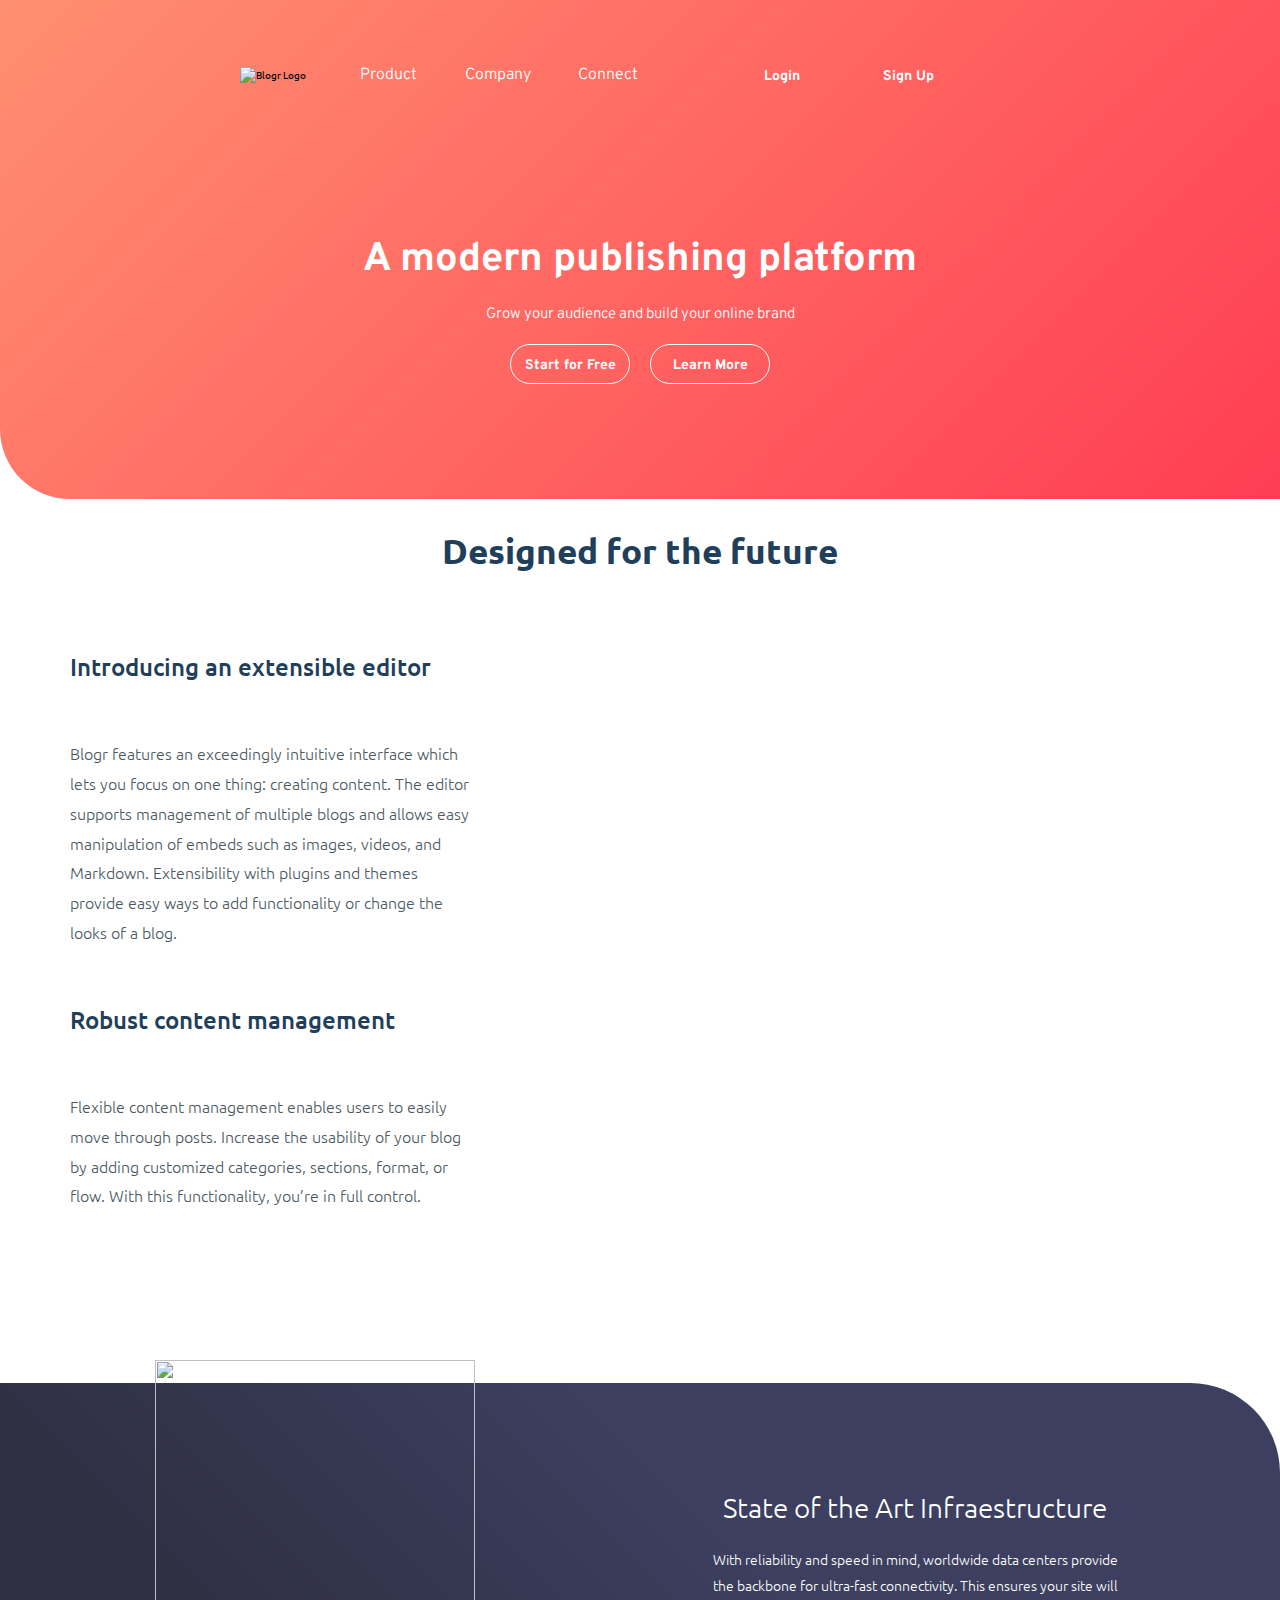
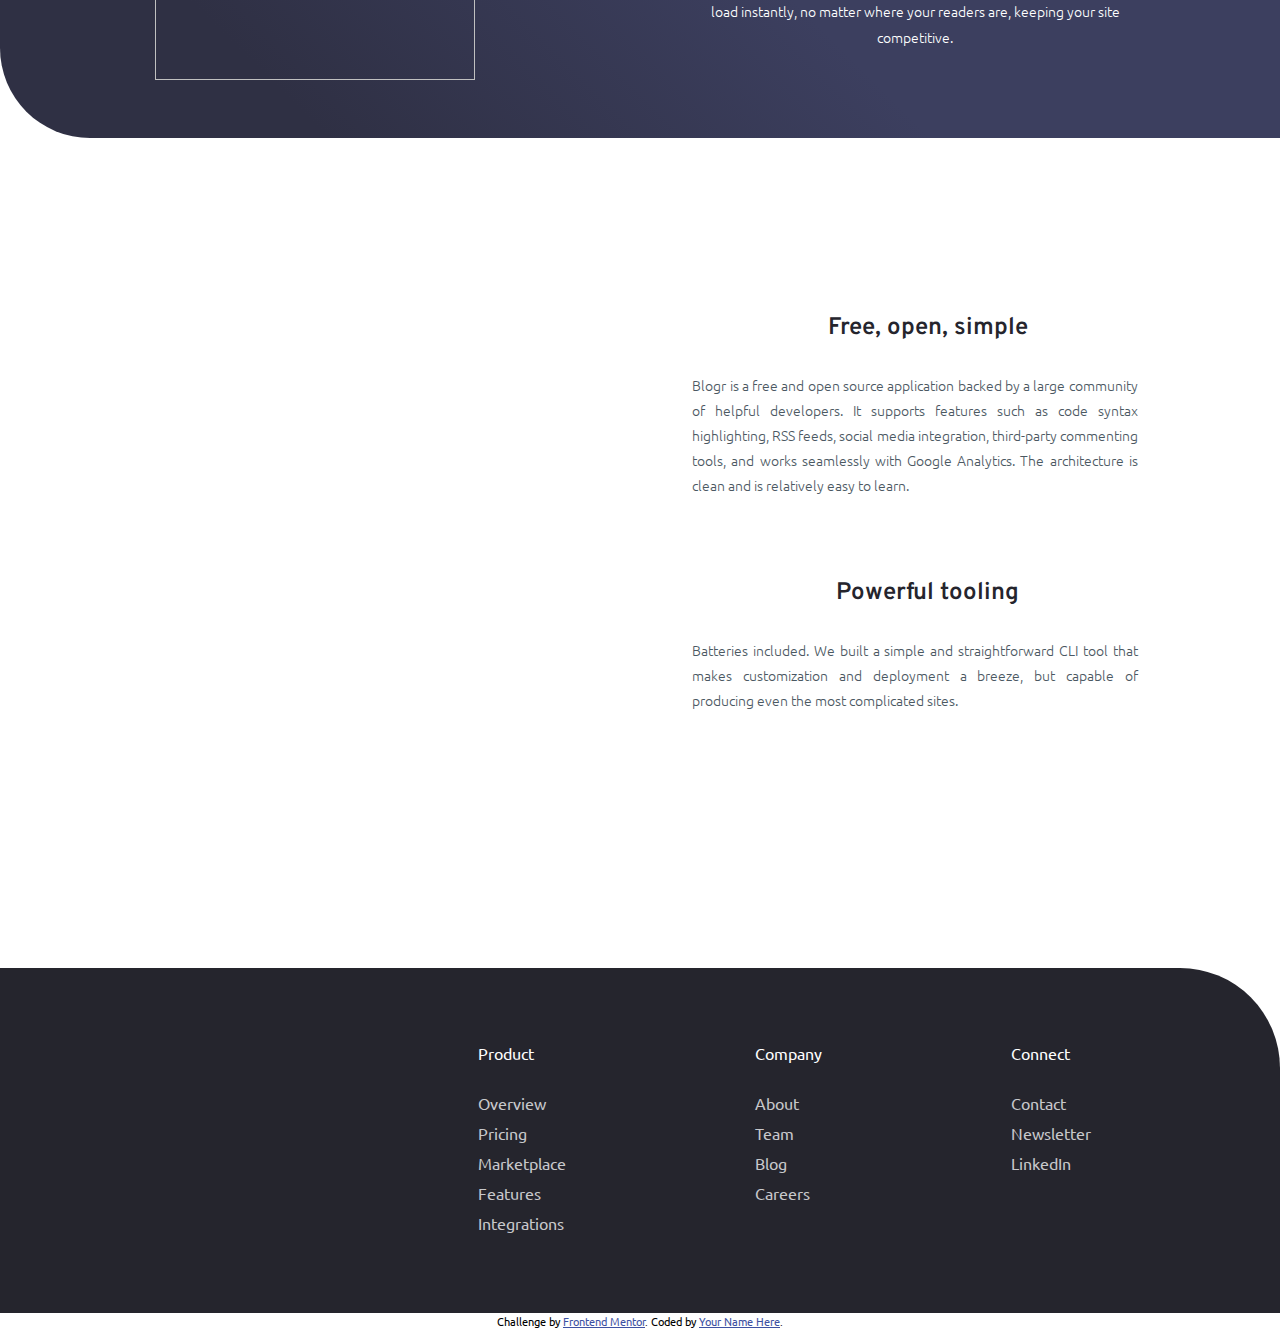
==== index.html @ a586791e "Add index.html in root with a redirectioner" ====
<!DOCTYPE html>
<html lang="en">
<head>
  <meta charset="UTF-8">
  <meta http-equiv="X-UA-Compatible" content="IE=edge">
  <meta name="viewport" content="width=device-width, initial-scale=1.0">
  <meta http-equiv="refresh" content="0; url=https://bit-hug-learning.github.io/blogr/public/">
  <title>Document</title>
</head>
<body>
  
</body>
</html>
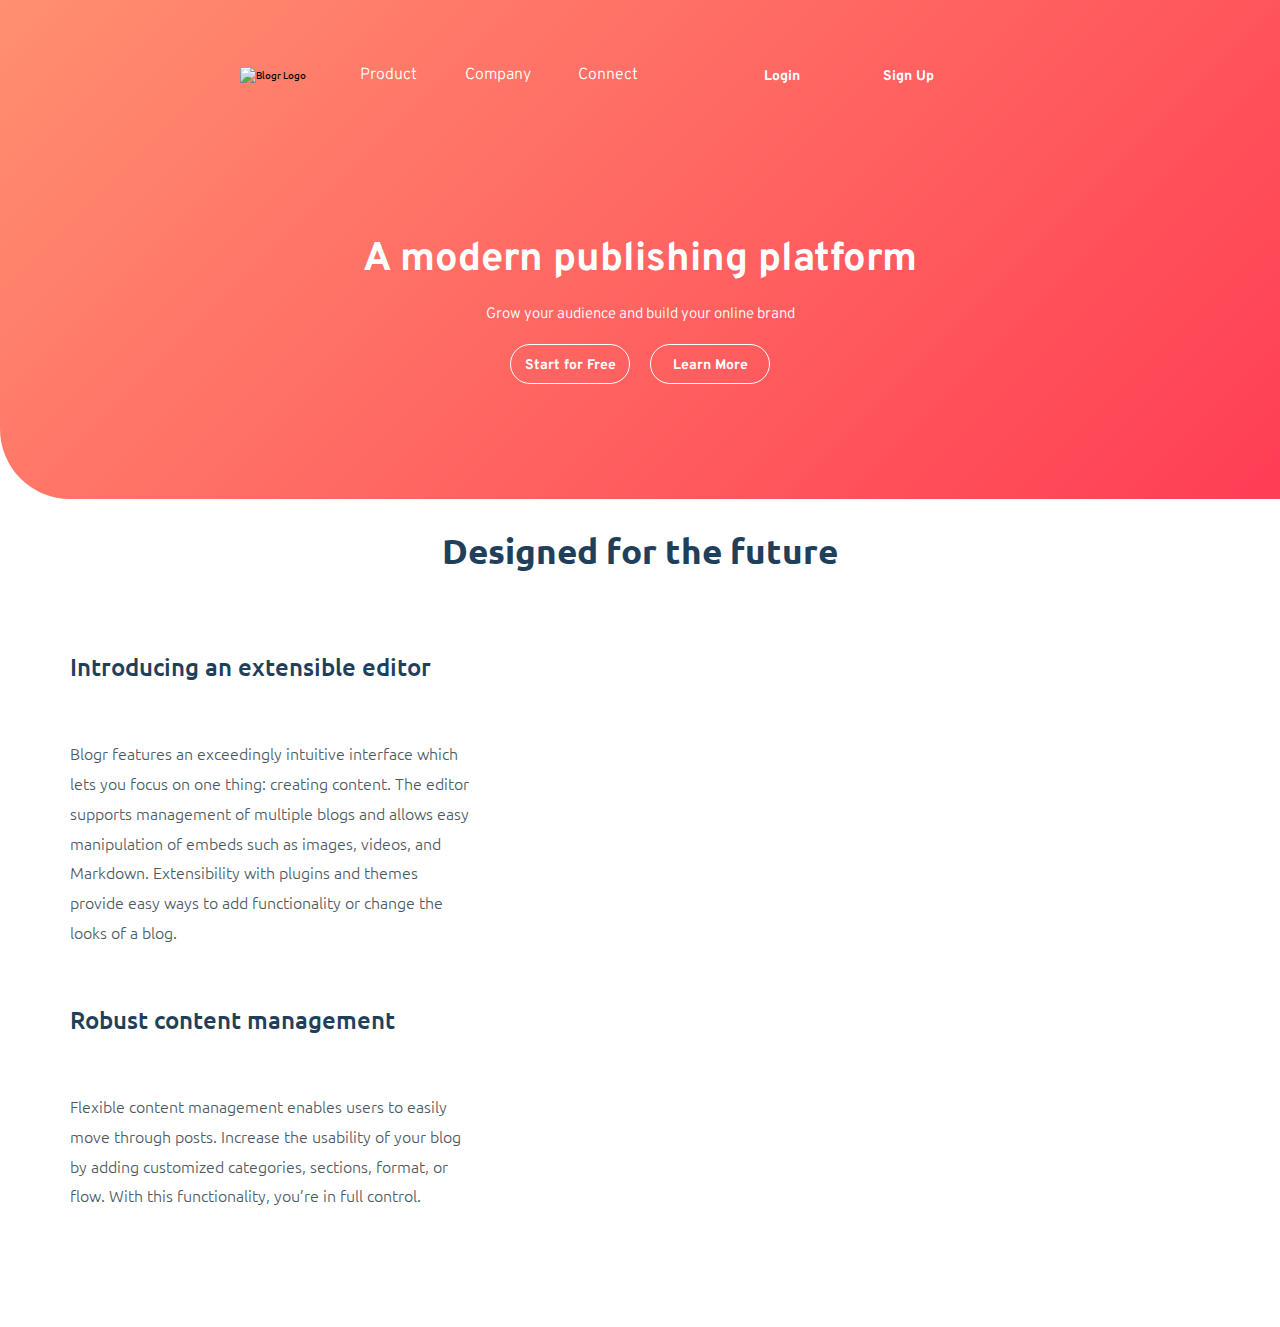
==== commit 4967a7d8: "Delete section-1-prueba style" ====
--- a/index.html
+++ b/index.html
@@ -4,7 +4,7 @@
   <meta charset="UTF-8">
   <meta http-equiv="X-UA-Compatible" content="IE=edge">
   <meta name="viewport" content="width=device-width, initial-scale=1.0">
-  <meta http-equiv="refresh" content="0; url=https://bit-hug-learning.github.io/blogr/public/">
+  <meta http-equiv="refresh" content="0; url=public/index.html">
   <title>Document</title>
 </head>
 <body>
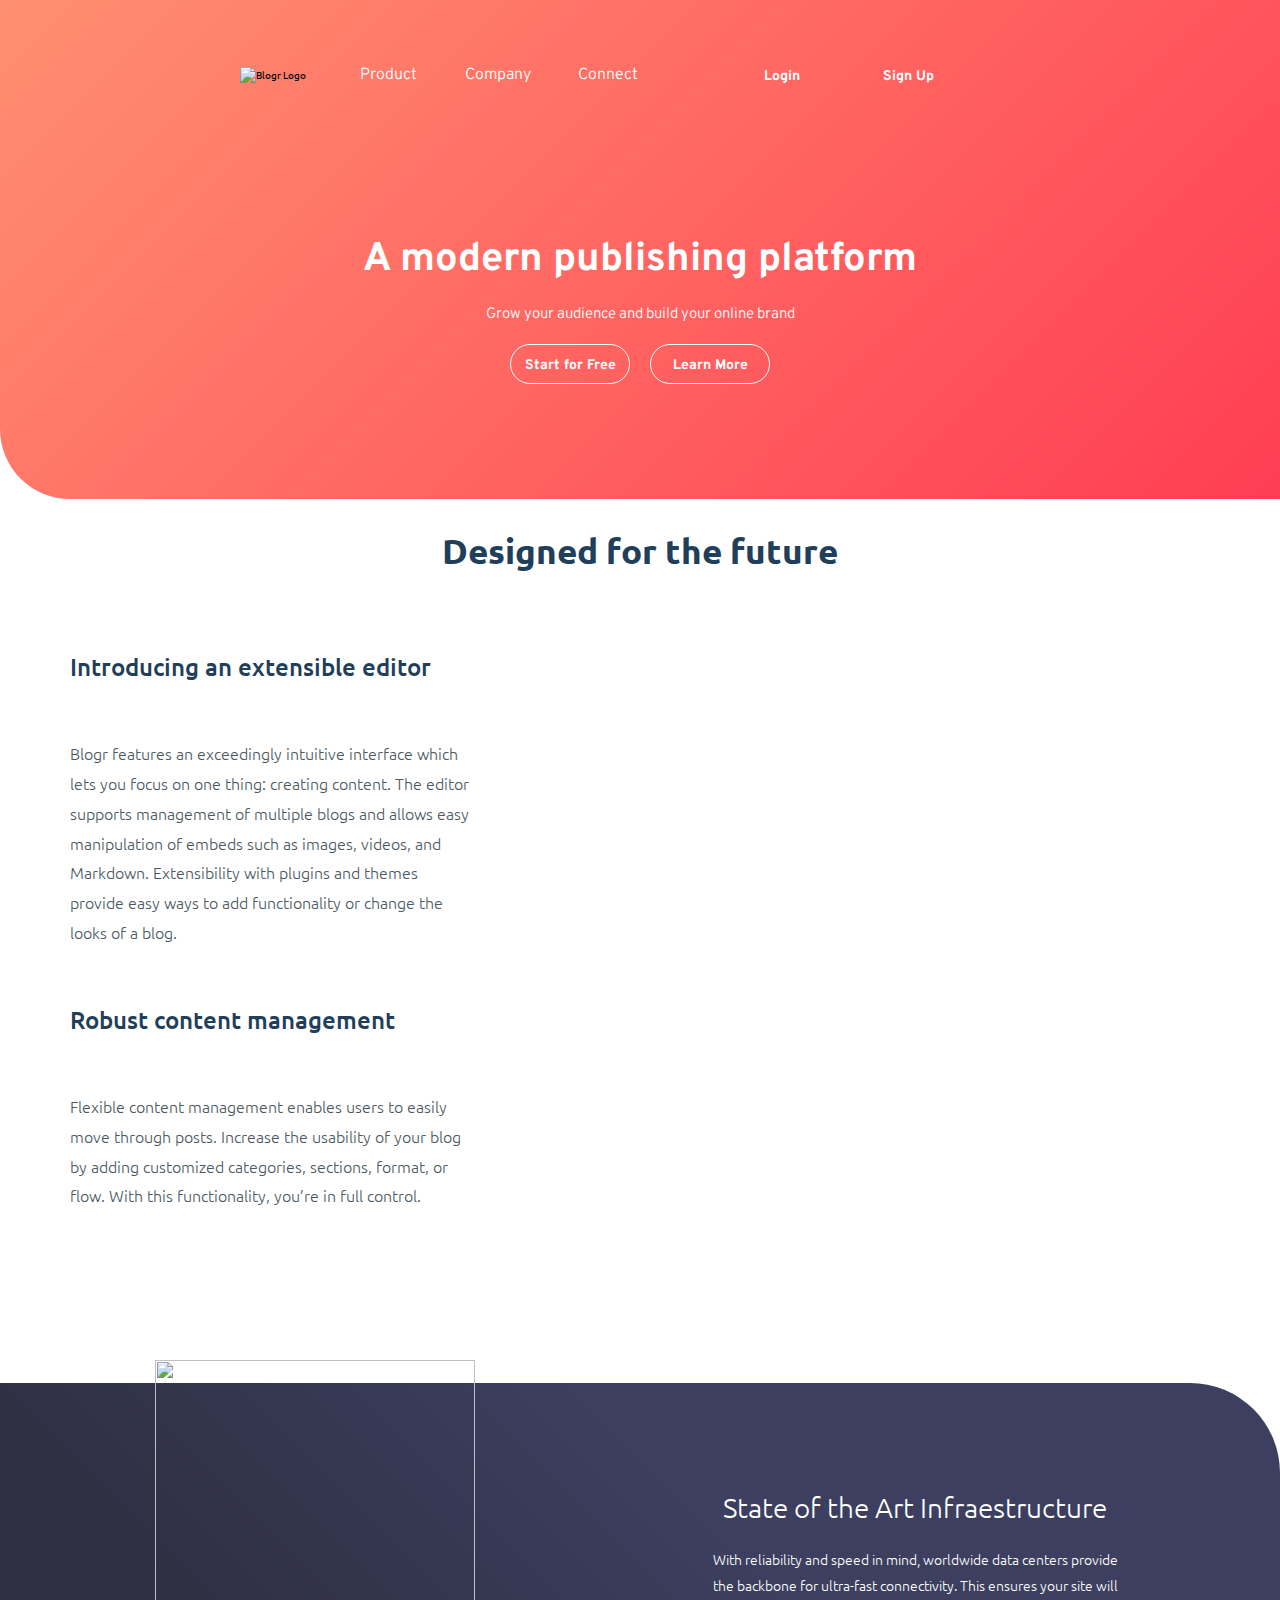
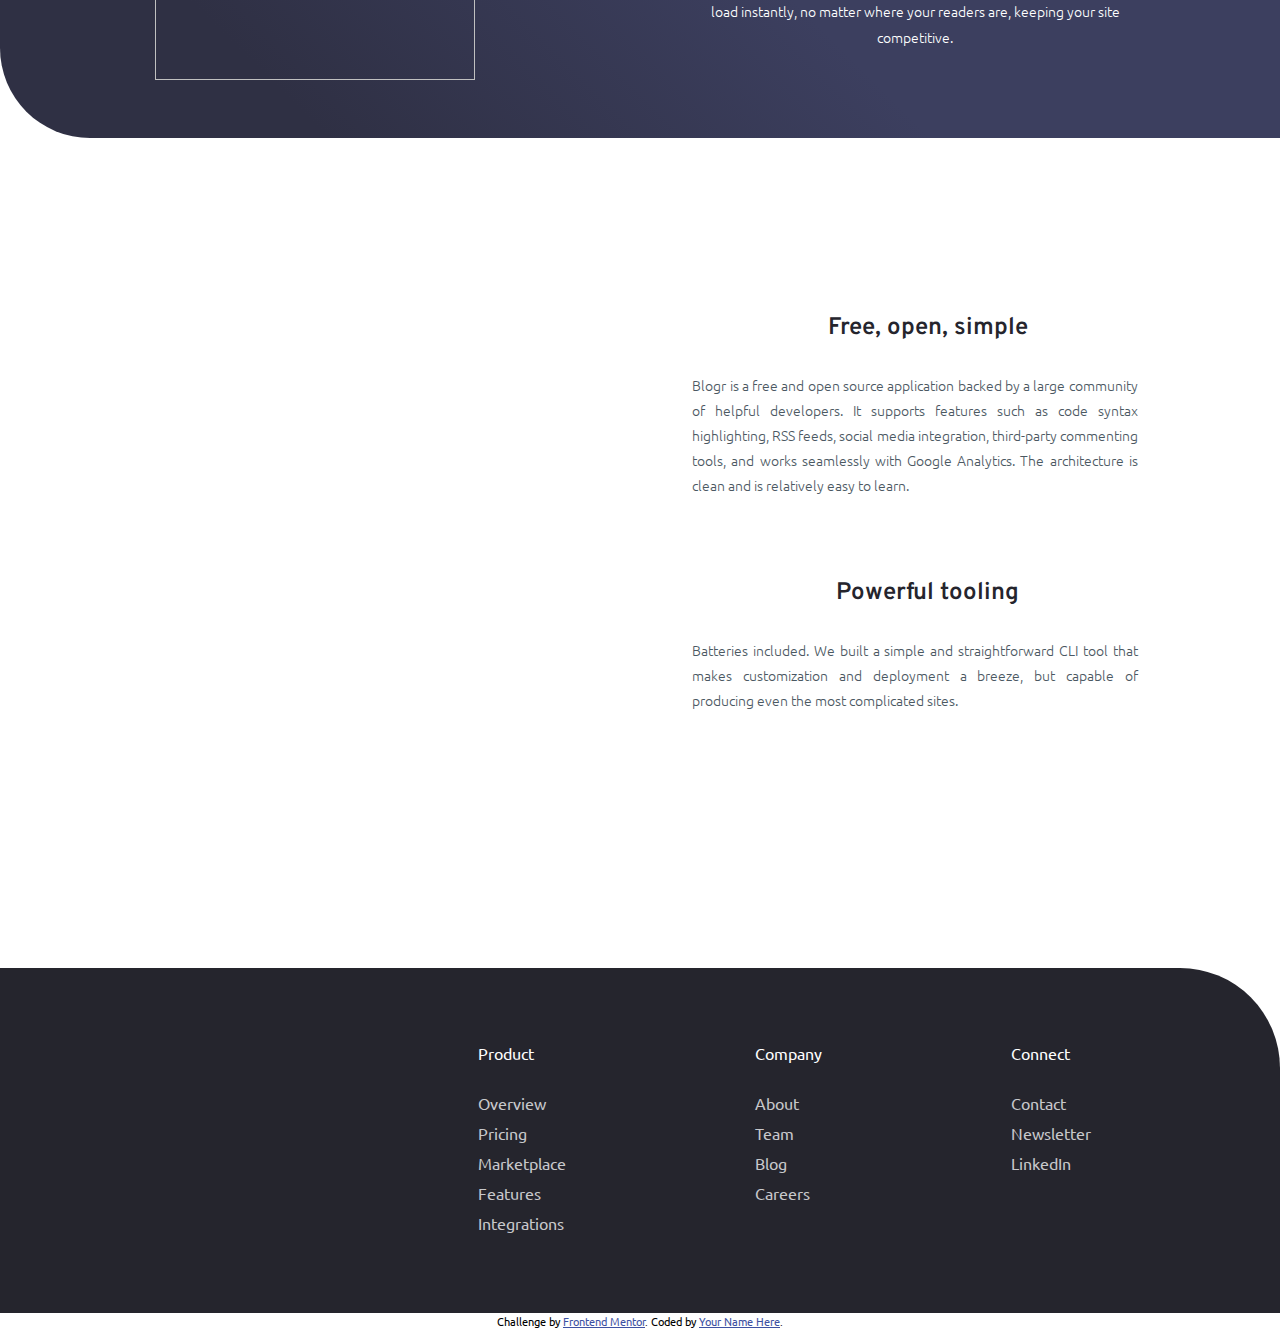
==== commit 8ddfd5ef: "Update index.html" ====
--- a/index.html
+++ b/index.html
@@ -4,10 +4,10 @@
   <meta charset="UTF-8">
   <meta http-equiv="X-UA-Compatible" content="IE=edge">
   <meta name="viewport" content="width=device-width, initial-scale=1.0">
-  <meta http-equiv="refresh" content="0; url=public/index.html">
+  <meta http-equiv="refresh" content="0; url=https://bit-hug-learning.github.io/blogr/public/">
   <title>Document</title>
 </head>
 <body>
   
 </body>
-</html>+</html>
